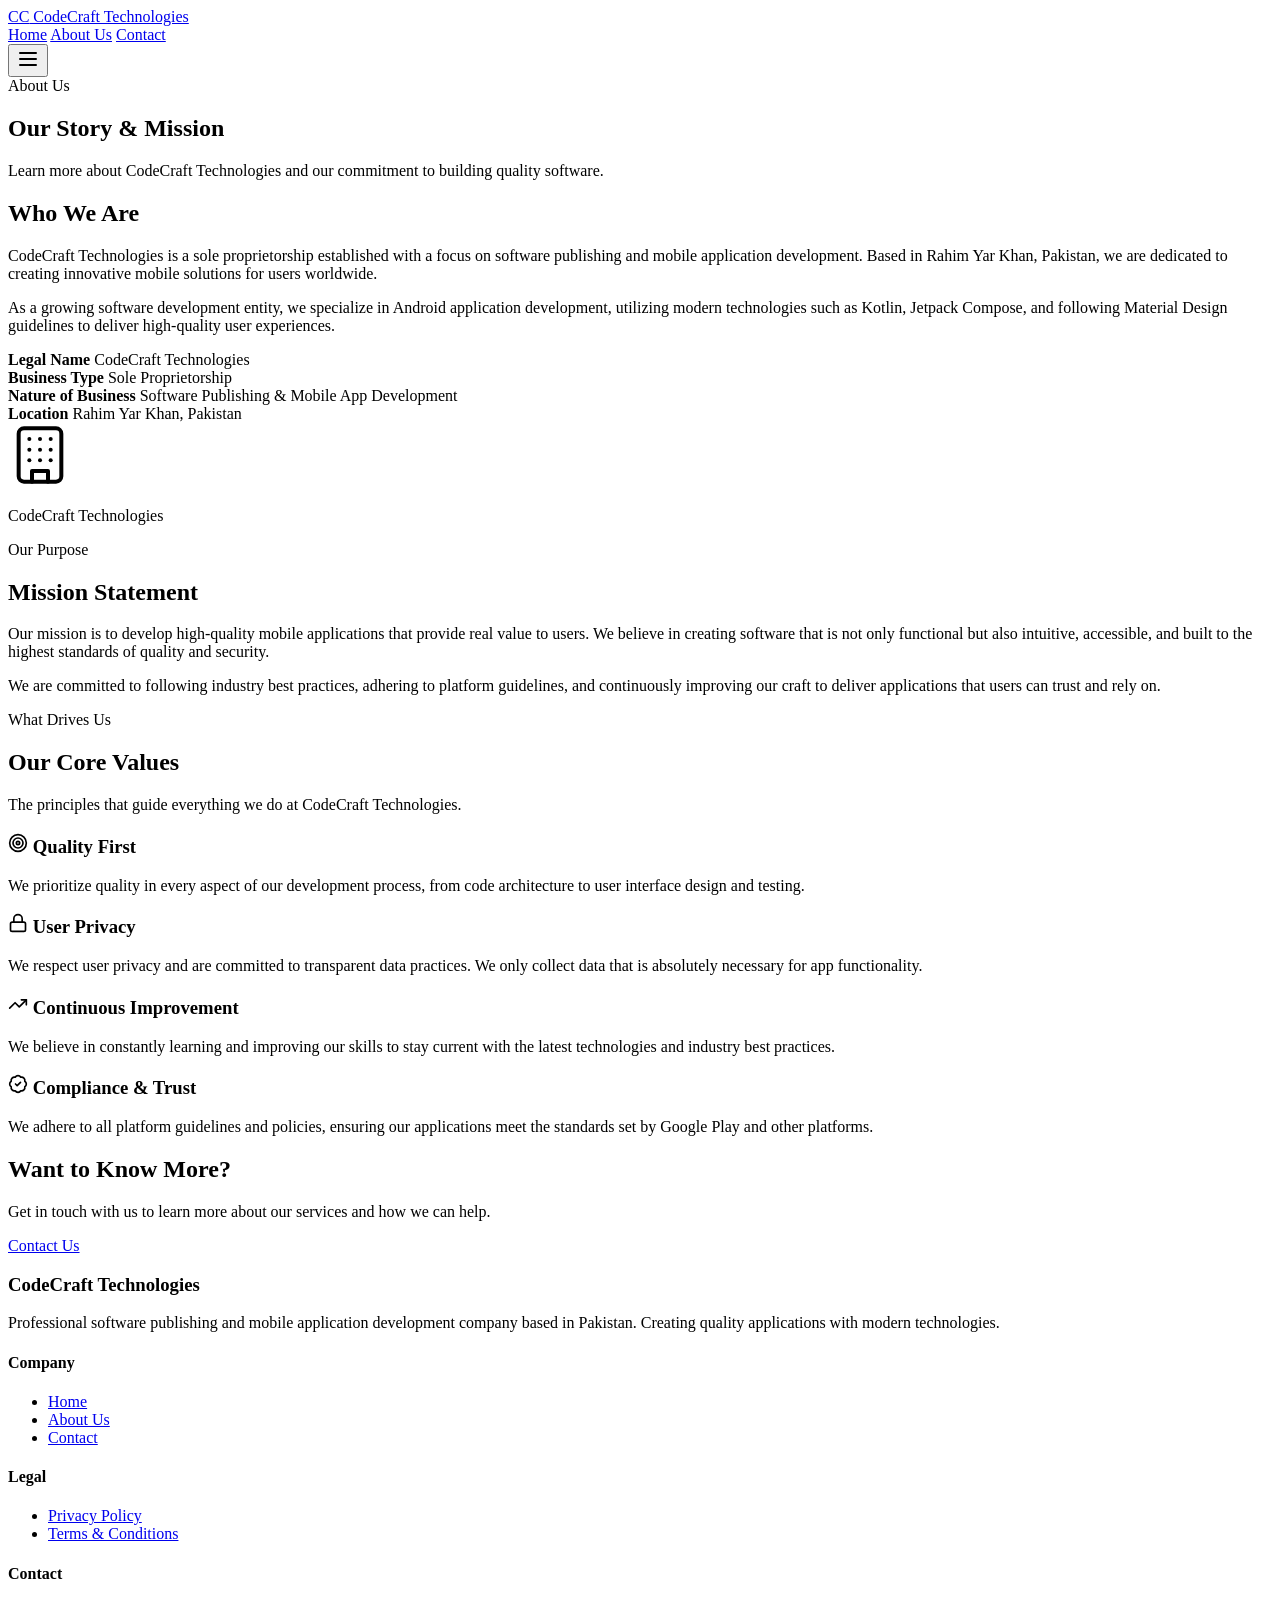
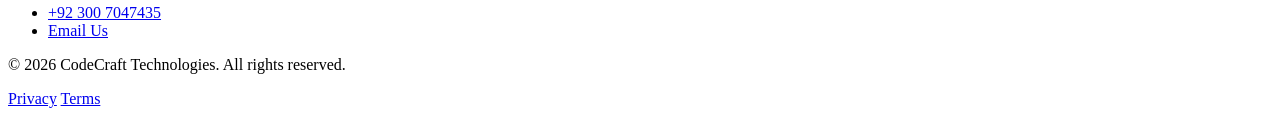
==== about.html @ ab317632 "Add files via upload" ====
<!DOCTYPE html>
<html lang="en">

<head>
    <meta charset="UTF-8">
    <meta name="viewport" content="width=device-width, initial-scale=1.0">
    <meta name="description"
        content="Learn about CodeCraft Technologies - a software publishing and mobile application development company based in Pakistan.">
    <title>About Us | CodeCraft Technologies</title>
    <link rel="stylesheet" href="css/style.css">
</head>

<body>
    <!-- Header -->
    <header class="header">
        <div class="container">
            <a href="index.html" class="logo">
                <span class="logo-icon">CC</span>
                CodeCraft Technologies
            </a>
            <nav class="nav" id="nav">
                <a href="index.html" class="nav-link">Home</a>
                <a href="about.html" class="nav-link active">About Us</a>
                <a href="contact.html" class="nav-link">Contact</a>
            </nav>
            <button class="mobile-menu-btn" id="menuBtn" aria-label="Toggle menu">
                <svg xmlns="http://www.w3.org/2000/svg" width="24" height="24" viewBox="0 0 24 24" fill="none"
                    stroke="currentColor" stroke-width="2" stroke-linecap="round" stroke-linejoin="round">
                    <line x1="4" x2="20" y1="12" y2="12" />
                    <line x1="4" x2="20" y1="6" y2="6" />
                    <line x1="4" x2="20" y1="18" y2="18" />
                </svg>
            </button>
        </div>
    </header>

    <!-- Page Header -->
    <section class="page-header">
        <div class="container">
            <span class="section-label">About Us</span>
            <h1>Our Story & Mission</h1>
            <p>Learn more about CodeCraft Technologies and our commitment to building quality software.</p>
        </div>
    </section>

    <!-- About Intro -->
    <section class="section">
        <div class="container">
            <div class="about-intro">
                <div class="about-intro-content">
                    <h2>Who We Are</h2>
                    <p>CodeCraft Technologies is a sole proprietorship established with a focus on software publishing
                        and mobile application development. Based in Rahim Yar Khan, Pakistan, we are dedicated to
                        creating innovative mobile solutions for users worldwide.</p>
                    <p>As a growing software development entity, we specialize in Android application development,
                        utilizing modern technologies such as Kotlin, Jetpack Compose, and following Material Design
                        guidelines to deliver high-quality user experiences.</p>

                    <div class="about-details">
                        <div class="about-detail-item">
                            <strong>Legal Name</strong>
                            <span>CodeCraft Technologies</span>
                        </div>
                        <div class="about-detail-item">
                            <strong>Business Type</strong>
                            <span>Sole Proprietorship</span>
                        </div>
                        <div class="about-detail-item">
                            <strong>Nature of Business</strong>
                            <span>Software Publishing & Mobile App Development</span>
                        </div>
                        <div class="about-detail-item">
                            <strong>Location</strong>
                            <span>Rahim Yar Khan, Pakistan</span>
                        </div>
                    </div>
                </div>
                <div class="about-image">
                    <span class="about-image-icon">
                        <svg xmlns="http://www.w3.org/2000/svg" width="64" height="64" viewBox="0 0 24 24" fill="none"
                            stroke="currentColor" stroke-width="1.5" stroke-linecap="round" stroke-linejoin="round">
                            <rect width="16" height="20" x="4" y="2" rx="2" ry="2" />
                            <path d="M9 22v-4h6v4" />
                            <path d="M8 6h.01" />
                            <path d="M16 6h.01" />
                            <path d="M12 6h.01" />
                            <path d="M12 10h.01" />
                            <path d="M12 14h.01" />
                            <path d="M16 10h.01" />
                            <path d="M16 14h.01" />
                            <path d="M8 10h.01" />
                            <path d="M8 14h.01" />
                        </svg>
                    </span>
                    <p>CodeCraft Technologies</p>
                </div>
            </div>
        </div>
    </section>

    <!-- Mission Section -->
    <section class="section mission-section" style="background-color: var(--color-background);">
        <div class="container">
            <div class="section-header">
                <span class="section-label">Our Purpose</span>
                <h2>Mission Statement</h2>
            </div>
            <div class="mission-content">
                <p>Our mission is to develop high-quality mobile applications that provide real value to users. We
                    believe in creating software that is not only functional but also intuitive, accessible, and built
                    to the highest standards of quality and security.</p>
                <p>We are committed to following industry best practices, adhering to platform guidelines, and
                    continuously improving our craft to deliver applications that users can trust and rely on.</p>
            </div>
        </div>
    </section>

    <!-- Values Section -->
    <section class="section values-section">
        <div class="container">
            <div class="section-header">
                <span class="section-label">What Drives Us</span>
                <h2>Our Core Values</h2>
                <p>The principles that guide everything we do at CodeCraft Technologies.</p>
            </div>
            <div class="values-grid">
                <div class="value-card">
                    <h3>
                        <svg xmlns="http://www.w3.org/2000/svg" width="20" height="20" viewBox="0 0 24 24" fill="none"
                            stroke="currentColor" stroke-width="2" stroke-linecap="round" stroke-linejoin="round">
                            <circle cx="12" cy="12" r="10" />
                            <circle cx="12" cy="12" r="6" />
                            <circle cx="12" cy="12" r="2" />
                        </svg>
                        Quality First
                    </h3>
                    <p>We prioritize quality in every aspect of our development process, from code architecture to user
                        interface design and testing.</p>
                </div>
                <div class="value-card">
                    <h3>
                        <svg xmlns="http://www.w3.org/2000/svg" width="20" height="20" viewBox="0 0 24 24" fill="none"
                            stroke="currentColor" stroke-width="2" stroke-linecap="round" stroke-linejoin="round">
                            <rect width="18" height="11" x="3" y="11" rx="2" ry="2" />
                            <path d="M7 11V7a5 5 0 0 1 10 0v4" />
                        </svg>
                        User Privacy
                    </h3>
                    <p>We respect user privacy and are committed to transparent data practices. We only collect data
                        that is absolutely necessary for app functionality.</p>
                </div>
                <div class="value-card">
                    <h3>
                        <svg xmlns="http://www.w3.org/2000/svg" width="20" height="20" viewBox="0 0 24 24" fill="none"
                            stroke="currentColor" stroke-width="2" stroke-linecap="round" stroke-linejoin="round">
                            <polyline points="22 7 13.5 15.5 8.5 10.5 2 17" />
                            <polyline points="16 7 22 7 22 13" />
                        </svg>
                        Continuous Improvement
                    </h3>
                    <p>We believe in constantly learning and improving our skills to stay current with the latest
                        technologies and industry best practices.</p>
                </div>
                <div class="value-card">
                    <h3>
                        <svg xmlns="http://www.w3.org/2000/svg" width="20" height="20" viewBox="0 0 24 24" fill="none"
                            stroke="currentColor" stroke-width="2" stroke-linecap="round" stroke-linejoin="round">
                            <path
                                d="M3.85 8.62a4 4 0 0 1 4.78-4.77 4 4 0 0 1 6.74 0 4 4 0 0 1 4.78 4.78 4 4 0 0 1 0 6.74 4 4 0 0 1-4.77 4.78 4 4 0 0 1-6.75 0 4 4 0 0 1-4.78-4.77 4 4 0 0 1 0-6.76Z" />
                            <path d="m9 12 2 2 4-4" />
                        </svg>
                        Compliance & Trust
                    </h3>
                    <p>We adhere to all platform guidelines and policies, ensuring our applications meet the standards
                        set by Google Play and other platforms.</p>
                </div>
            </div>
        </div>
    </section>

    <!-- CTA Section -->
    <section class="cta-section">
        <div class="container">
            <div class="cta-content">
                <h2>Want to Know More?</h2>
                <p>Get in touch with us to learn more about our services and how we can help.</p>
                <a href="contact.html" class="btn btn-primary btn-lg">Contact Us</a>
            </div>
        </div>
    </section>

    <!-- Footer -->
    <footer class="footer">
        <div class="container">
            <div class="footer-grid">
                <div class="footer-brand">
                    <h3>CodeCraft Technologies</h3>
                    <p>Professional software publishing and mobile application development company based in Pakistan.
                        Creating quality applications with modern technologies.</p>
                </div>
                <div class="footer-nav">
                    <h4>Company</h4>
                    <ul class="footer-links">
                        <li><a href="index.html">Home</a></li>
                        <li><a href="about.html">About Us</a></li>
                        <li><a href="contact.html">Contact</a></li>
                    </ul>
                </div>
                <div class="footer-nav">
                    <h4>Legal</h4>
                    <ul class="footer-links">
                        <li><a href="privacy.html">Privacy Policy</a></li>
                        <li><a href="terms.html">Terms & Conditions</a></li>
                    </ul>
                </div>
                <div class="footer-nav">
                    <h4>Contact</h4>
                    <ul class="footer-links">
                        <li><a href="tel:+923007047435">+92 300 7047435</a></li>
                        <li><a href="mailto:bhinaam6@gmail.com">Email Us</a></li>
                    </ul>
                </div>
            </div>
            <div class="footer-bottom">
                <p>&copy; 2026 CodeCraft Technologies. All rights reserved.</p>
                <div class="footer-bottom-links">
                    <a href="privacy.html">Privacy</a>
                    <a href="terms.html">Terms</a>
                </div>
            </div>
        </div>
    </footer>

    <script>
        document.getElementById('menuBtn').addEventListener('click', function () {
            document.getElementById('nav').classList.toggle('active');
        });
    </script>
</body>

</html>
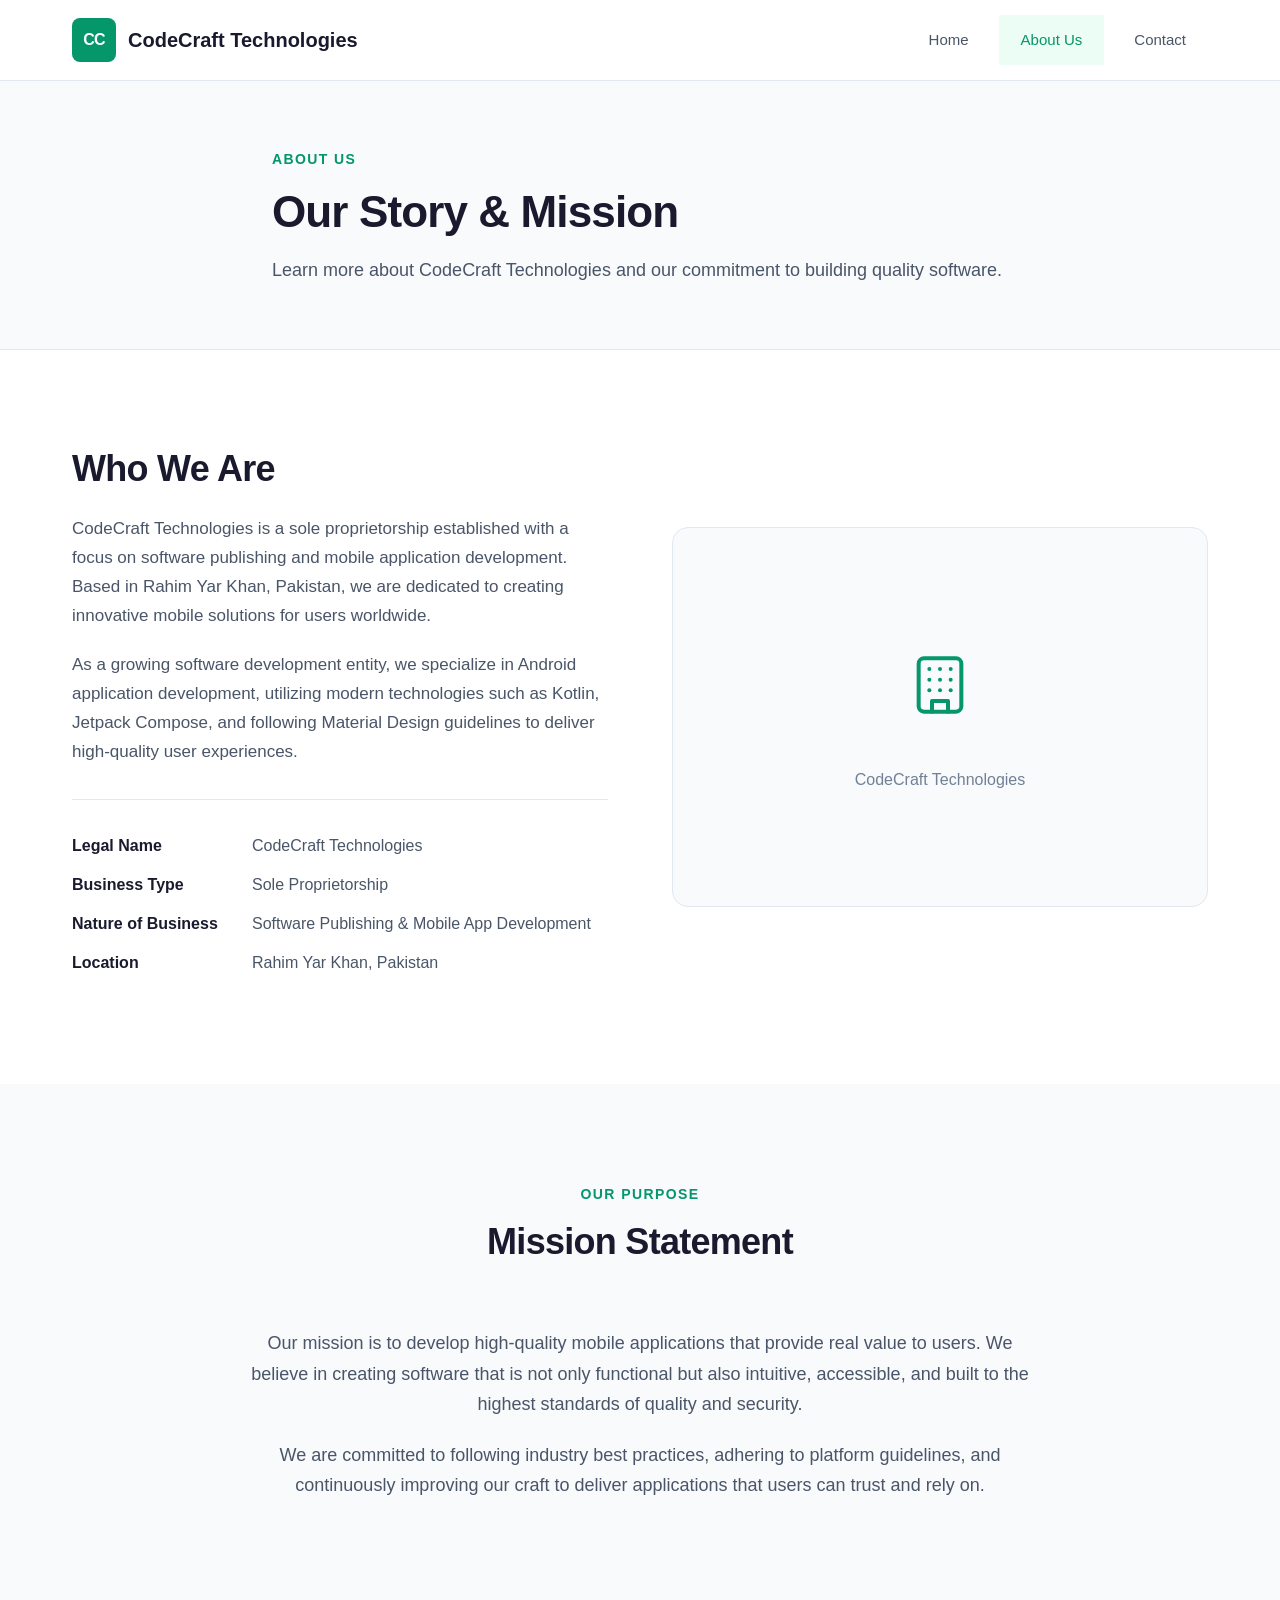
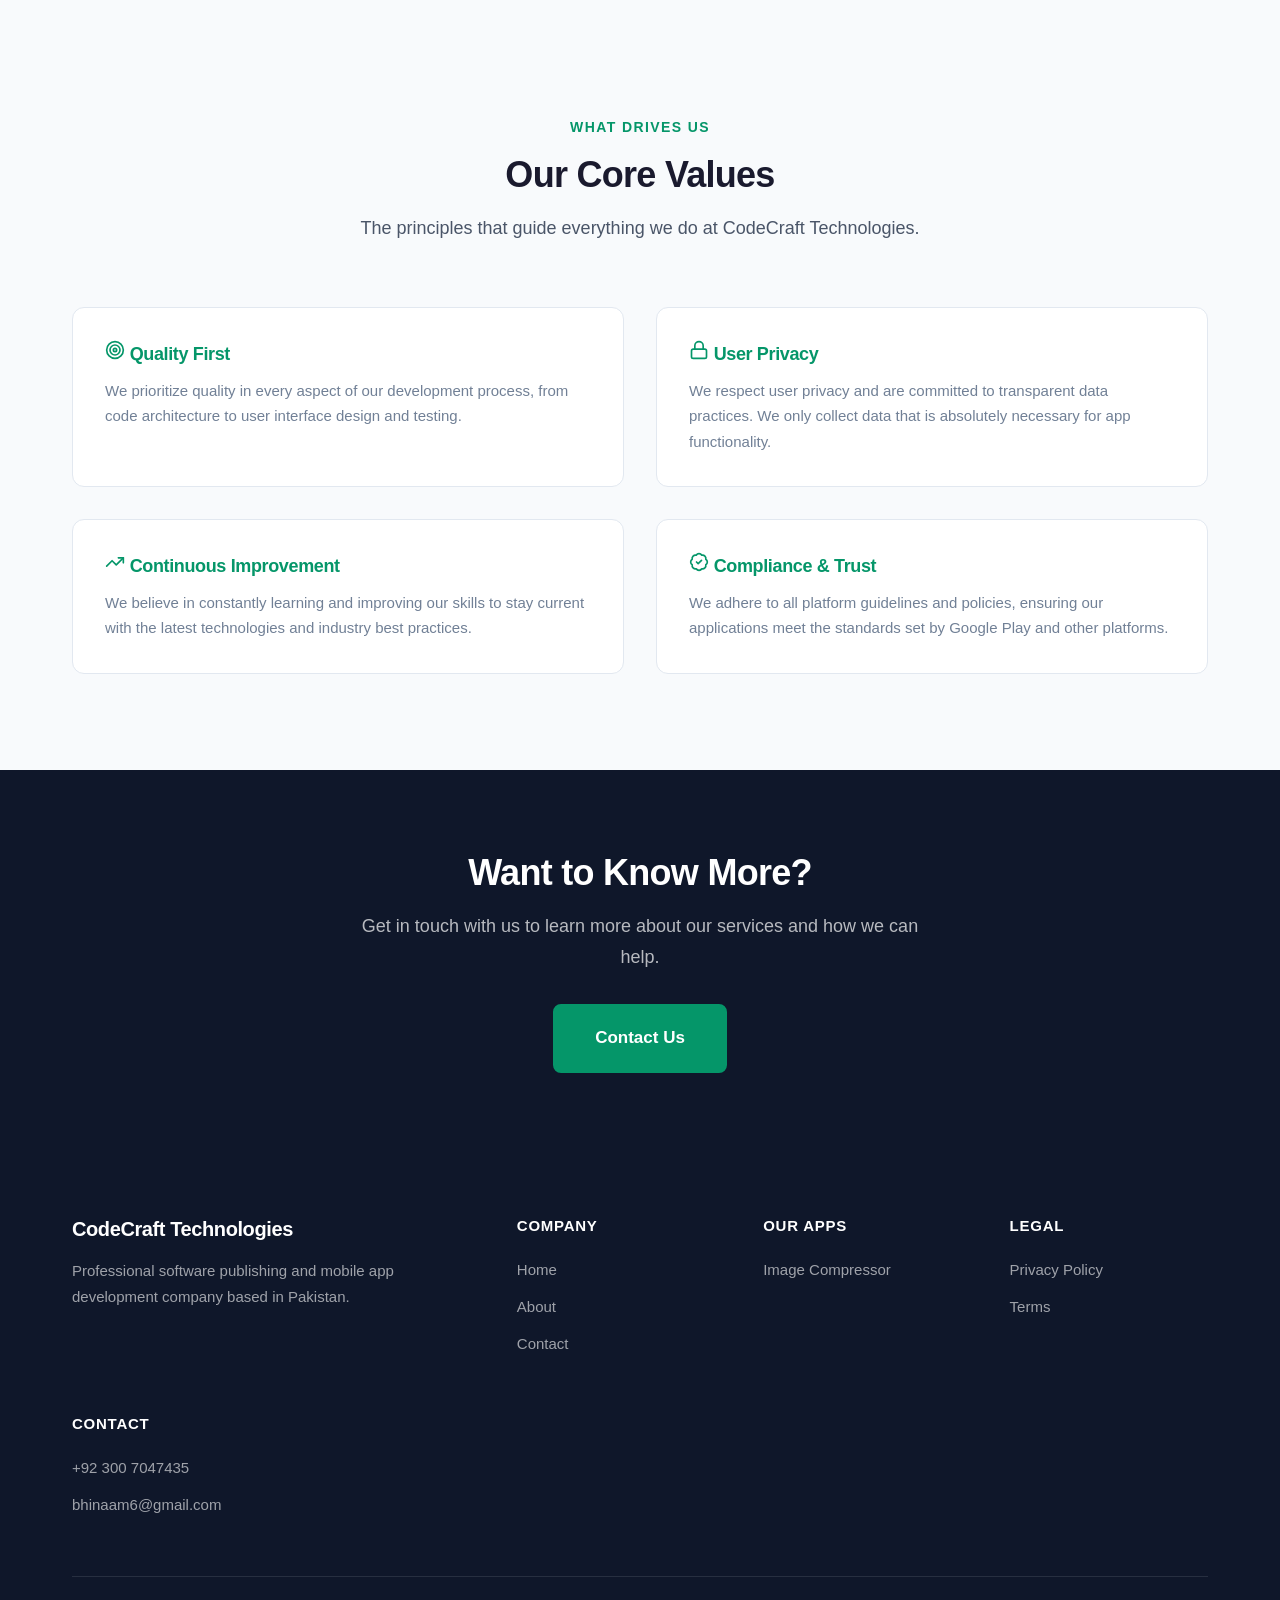
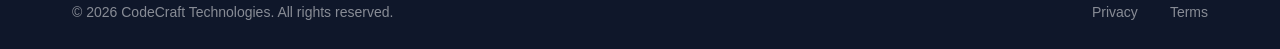
==== commit e932ad14: "Add files via upload" ====
--- a/about.html
+++ b/about.html
@@ -195,29 +195,34 @@
             <div class="footer-grid">
                 <div class="footer-brand">
                     <h3>CodeCraft Technologies</h3>
-                    <p>Professional software publishing and mobile application development company based in Pakistan.
-                        Creating quality applications with modern technologies.</p>
+                    <p>Professional software publishing and mobile app development company based in Pakistan.</p>
                 </div>
                 <div class="footer-nav">
                     <h4>Company</h4>
                     <ul class="footer-links">
                         <li><a href="index.html">Home</a></li>
-                        <li><a href="about.html">About Us</a></li>
+                        <li><a href="about.html">About</a></li>
                         <li><a href="contact.html">Contact</a></li>
                     </ul>
                 </div>
                 <div class="footer-nav">
+                    <h4>Our Apps</h4>
+                    <ul class="footer-links">
+                        <li><a href="apps/image-compressor/index.html">Image Compressor</a></li>
+                    </ul>
+                </div>
+                <div class="footer-nav">
                     <h4>Legal</h4>
                     <ul class="footer-links">
                         <li><a href="privacy.html">Privacy Policy</a></li>
-                        <li><a href="terms.html">Terms & Conditions</a></li>
+                        <li><a href="terms.html">Terms</a></li>
                     </ul>
                 </div>
                 <div class="footer-nav">
                     <h4>Contact</h4>
                     <ul class="footer-links">
                         <li><a href="tel:+923007047435">+92 300 7047435</a></li>
-                        <li><a href="mailto:bhinaam6@gmail.com">Email Us</a></li>
+                        <li><a href="mailto:bhinaam6@gmail.com">bhinaam6@gmail.com</a></li>
                     </ul>
                 </div>
             </div>
--- a/css/style.css
+++ b/css/style.css
@@ -0,0 +1,1141 @@
+/* CodeCraft Technologies - Modern Professional Stylesheet */
+/* Design: Flat, minimal, professional - No shadows, no gradients */
+
+/* ========================================
+   1. CSS RESET & BASE
+   ======================================== */
+@import url('https://fonts.googleapis.com/css2?family=Plus+Jakarta+Sans:wght@400;500;600;700;800&display=swap');
+
+*,
+*::before,
+*::after {
+    margin: 0;
+    padding: 0;
+    box-sizing: border-box;
+}
+
+html {
+    font-size: 16px;
+    scroll-behavior: smooth;
+}
+
+body {
+    font-family: 'Plus Jakarta Sans', -apple-system, BlinkMacSystemFont, 'Segoe UI', Roboto, sans-serif;
+    font-weight: 400;
+    line-height: 1.7;
+    color: #1a1a2e;
+    background-color: #FFFFFF;
+    min-height: 100vh;
+    display: flex;
+    flex-direction: column;
+    -webkit-font-smoothing: antialiased;
+    -moz-osx-font-smoothing: grayscale;
+}
+
+/* ========================================
+   2. COLOR VARIABLES
+   ======================================== */
+:root {
+    --color-primary: #059669;
+    --color-primary-dark: #047857;
+    --color-primary-light: #10b981;
+    --color-primary-subtle: #ecfdf5;
+    --color-white: #FFFFFF;
+    --color-text: #1a1a2e;
+    --color-text-secondary: #4a5568;
+    --color-text-muted: #718096;
+    --color-border: #e2e8f0;
+    --color-background: #f8fafc;
+    --color-dark: #0f172a;
+}
+
+/* ========================================
+   3. TYPOGRAPHY
+   ======================================== */
+h1,
+h2,
+h3,
+h4,
+h5,
+h6 {
+    font-weight: 700;
+    line-height: 1.25;
+    color: var(--color-text);
+    letter-spacing: -0.02em;
+}
+
+h1 {
+    font-size: 3.5rem;
+    font-weight: 800;
+}
+
+h2 {
+    font-size: 2.25rem;
+}
+
+h3 {
+    font-size: 1.5rem;
+}
+
+h4 {
+    font-size: 1.25rem;
+}
+
+p {
+    color: var(--color-text-secondary);
+    margin-bottom: 1.25rem;
+}
+
+.lead {
+    font-size: 1.25rem;
+    line-height: 1.8;
+    color: var(--color-text-secondary);
+}
+
+a {
+    color: var(--color-primary);
+    text-decoration: none;
+    transition: color 0.2s ease;
+}
+
+a:hover {
+    color: var(--color-primary-dark);
+}
+
+/* Icon Styling */
+[class^="lucide-"],
+[class*=" lucide-"] {
+    font-size: inherit;
+    line-height: 1;
+    display: inline-flex;
+    align-items: center;
+    justify-content: center;
+}
+
+/* ========================================
+   4. LAYOUT UTILITIES
+   ======================================== */
+.container {
+    width: 100%;
+    max-width: 1200px;
+    margin: 0 auto;
+    padding: 0 2rem;
+}
+
+.section {
+    padding: 6rem 0;
+}
+
+.section-header {
+    text-align: center;
+    margin-bottom: 4rem;
+}
+
+.section-header h2 {
+    margin-bottom: 1rem;
+}
+
+.section-header p {
+    max-width: 600px;
+    margin: 0 auto;
+    font-size: 1.125rem;
+}
+
+.section-label {
+    display: inline-block;
+    font-size: 0.875rem;
+    font-weight: 600;
+    color: var(--color-primary);
+    text-transform: uppercase;
+    letter-spacing: 0.1em;
+    margin-bottom: 0.75rem;
+}
+
+/* ========================================
+   5. HEADER & NAVIGATION
+   ======================================== */
+.header {
+    background-color: var(--color-white);
+    border-bottom: 1px solid var(--color-border);
+    position: sticky;
+    top: 0;
+    z-index: 1000;
+}
+
+.header .container {
+    display: flex;
+    align-items: center;
+    justify-content: space-between;
+    height: 80px;
+}
+
+.logo {
+    display: flex;
+    align-items: center;
+    gap: 0.75rem;
+    font-size: 1.25rem;
+    font-weight: 700;
+    color: var(--color-text);
+}
+
+.logo:hover {
+    color: var(--color-text);
+}
+
+.logo-icon {
+    width: 44px;
+    height: 44px;
+    background-color: var(--color-primary);
+    color: var(--color-white);
+    display: flex;
+    align-items: center;
+    justify-content: center;
+    font-weight: 800;
+    font-size: 1rem;
+    letter-spacing: -0.05em;
+    border-radius: 8px;
+}
+
+.nav {
+    display: flex;
+    align-items: center;
+    gap: 0.5rem;
+}
+
+.nav-link {
+    font-weight: 500;
+    font-size: 0.9375rem;
+    color: var(--color-text-secondary);
+    padding: 0.625rem 1.25rem;
+    border: 2px solid transparent;
+    transition: all 0.2s ease;
+}
+
+.nav-link:hover {
+    color: var(--color-primary);
+}
+
+.nav-link.active {
+    color: var(--color-primary);
+    background-color: var(--color-primary-subtle);
+    border-color: var(--color-primary-subtle);
+}
+
+.mobile-menu-btn {
+    display: none;
+    background: none;
+    border: 2px solid var(--color-border);
+    width: 44px;
+    height: 44px;
+    font-size: 1.25rem;
+    color: var(--color-text);
+    cursor: pointer;
+    align-items: center;
+    justify-content: center;
+}
+
+/* ========================================
+   6. HERO SECTION
+   ======================================== */
+.hero {
+    padding: 6rem 0 8rem;
+    background-color: var(--color-white);
+    position: relative;
+}
+
+.hero::after {
+    content: '';
+    position: absolute;
+    bottom: 0;
+    left: 0;
+    right: 0;
+    height: 1px;
+    background-color: var(--color-border);
+}
+
+.hero-content {
+    max-width: 800px;
+    margin: 0 auto;
+    text-align: center;
+}
+
+.hero-badge {
+    display: inline-flex;
+    align-items: center;
+    gap: 0.5rem;
+    padding: 0.5rem 1rem;
+    background-color: var(--color-primary-subtle);
+    color: var(--color-primary-dark);
+    font-size: 0.875rem;
+    font-weight: 600;
+    margin-bottom: 2rem;
+    border: 1px solid var(--color-primary);
+    border-radius: 50px;
+}
+
+.hero h1 {
+    margin-bottom: 1.5rem;
+}
+
+.hero h1 .highlight {
+    color: var(--color-primary);
+}
+
+.hero .lead {
+    margin-bottom: 2.5rem;
+}
+
+.hero-buttons {
+    display: flex;
+    gap: 1rem;
+    justify-content: center;
+    flex-wrap: wrap;
+}
+
+/* ========================================
+   7. BUTTONS
+   ======================================== */
+.btn {
+    display: inline-flex;
+    align-items: center;
+    justify-content: center;
+    gap: 0.5rem;
+    padding: 1rem 2rem;
+    font-size: 1rem;
+    font-weight: 600;
+    border: 2px solid transparent;
+    border-radius: 8px;
+    cursor: pointer;
+    transition: all 0.2s ease;
+    text-decoration: none;
+}
+
+.btn-primary {
+    background-color: var(--color-primary);
+    color: var(--color-white);
+    border-color: var(--color-primary);
+}
+
+.btn-primary:hover {
+    background-color: var(--color-primary-dark);
+    border-color: var(--color-primary-dark);
+    color: var(--color-white);
+}
+
+.btn-outline {
+    background-color: transparent;
+    color: var(--color-text);
+    border-color: var(--color-border);
+}
+
+.btn-outline:hover {
+    border-color: var(--color-primary);
+    color: var(--color-primary);
+}
+
+.btn-lg {
+    padding: 1.125rem 2.5rem;
+    font-size: 1.0625rem;
+}
+
+/* ========================================
+   8. FEATURES / SERVICES
+   ======================================== */
+.features {
+    background-color: var(--color-background);
+}
+
+.features-grid {
+    display: grid;
+    grid-template-columns: repeat(3, 1fr);
+    gap: 2rem;
+}
+
+.feature-card {
+    background-color: var(--color-white);
+    padding: 2.5rem;
+    border: 1px solid var(--color-border);
+    transition: border-color 0.2s ease;
+    border-radius: 12px;
+}
+
+.feature-card:hover {
+    border-color: var(--color-primary);
+}
+
+.feature-icon {
+    width: 56px;
+    height: 56px;
+    background-color: var(--color-primary-subtle);
+    color: var(--color-primary);
+    display: flex;
+    align-items: center;
+    justify-content: center;
+    font-size: 1.5rem;
+    margin-bottom: 1.5rem;
+    border-radius: 10px;
+}
+
+.feature-card h3 {
+    margin-bottom: 0.75rem;
+    font-size: 1.25rem;
+}
+
+.feature-card p {
+    color: var(--color-text-muted);
+    margin-bottom: 0;
+    font-size: 0.9375rem;
+    line-height: 1.7;
+}
+
+/* ========================================
+   9. STATS SECTION
+   ======================================== */
+.stats {
+    background-color: var(--color-primary);
+    padding: 4rem 0;
+}
+
+.stats-grid {
+    display: grid;
+    grid-template-columns: repeat(4, 1fr);
+    gap: 2rem;
+    text-align: center;
+}
+
+.stat-item h3 {
+    font-size: 2.5rem;
+    color: var(--color-white);
+    margin-bottom: 0.5rem;
+    font-weight: 800;
+}
+
+.stat-item p {
+    color: rgba(255, 255, 255, 0.8);
+    font-size: 0.9375rem;
+    margin: 0;
+    font-weight: 500;
+}
+
+/* ========================================
+   10. ABOUT PREVIEW
+   ======================================== */
+.about-preview {
+    background-color: var(--color-white);
+}
+
+.about-content-wrapper {
+    display: grid;
+    grid-template-columns: 1fr 1fr;
+    gap: 4rem;
+    align-items: center;
+}
+
+.about-text .section-label {
+    margin-bottom: 1rem;
+}
+
+.about-text h2 {
+    margin-bottom: 1.5rem;
+}
+
+.about-text p {
+    font-size: 1.0625rem;
+}
+
+.about-visual {
+    background-color: var(--color-background);
+    border: 1px solid var(--color-border);
+    height: 400px;
+    display: flex;
+    flex-direction: column;
+    align-items: center;
+    justify-content: center;
+    text-align: center;
+    padding: 2rem;
+    border-radius: 16px;
+}
+
+.about-visual-icon {
+    width: 80px;
+    height: 80px;
+    background-color: var(--color-primary);
+    color: var(--color-white);
+    display: flex;
+    align-items: center;
+    justify-content: center;
+    font-size: 2rem;
+    margin-bottom: 1.5rem;
+    border-radius: 12px;
+}
+
+.about-visual h3 {
+    color: var(--color-text);
+    margin-bottom: 0.5rem;
+}
+
+.about-visual p {
+    color: var(--color-text-muted);
+    margin: 0;
+}
+
+/* ========================================
+   11. PAGE HEADER (Internal Pages)
+   ======================================== */
+.page-header {
+    padding: 4rem 0;
+    background-color: var(--color-background);
+    border-bottom: 1px solid var(--color-border);
+}
+
+.page-header .container {
+    max-width: 800px;
+}
+
+.page-header .section-label {
+    margin-bottom: 0.75rem;
+}
+
+.page-header h1 {
+    font-size: 2.75rem;
+    margin-bottom: 1rem;
+}
+
+.page-header p {
+    font-size: 1.125rem;
+    color: var(--color-text-secondary);
+    margin: 0;
+}
+
+/* ========================================
+   12. ABOUT PAGE
+   ======================================== */
+.about-intro {
+    display: grid;
+    grid-template-columns: 1fr 1fr;
+    gap: 4rem;
+    align-items: center;
+}
+
+.about-intro-content h2 {
+    margin-bottom: 1.5rem;
+}
+
+.about-intro-content p {
+    font-size: 1.0625rem;
+}
+
+.about-details {
+    margin-top: 2rem;
+    padding-top: 2rem;
+    border-top: 1px solid var(--color-border);
+}
+
+.about-detail-item {
+    display: flex;
+    margin-bottom: 0.75rem;
+}
+
+.about-detail-item strong {
+    min-width: 180px;
+    color: var(--color-text);
+    font-weight: 600;
+}
+
+.about-detail-item span {
+    color: var(--color-text-secondary);
+}
+
+.about-image {
+    background-color: var(--color-background);
+    border: 1px solid var(--color-border);
+    height: 380px;
+    display: flex;
+    flex-direction: column;
+    align-items: center;
+    justify-content: center;
+    border-radius: 16px;
+}
+
+.about-image-icon {
+    font-size: 4rem;
+    color: var(--color-primary);
+    margin-bottom: 1rem;
+}
+
+.about-image p {
+    color: var(--color-text-muted);
+    font-weight: 500;
+    margin: 0;
+}
+
+/* Values Section */
+.values-section {
+    background-color: var(--color-background);
+}
+
+.values-grid {
+    display: grid;
+    grid-template-columns: repeat(2, 1fr);
+    gap: 2rem;
+}
+
+.value-card {
+    background-color: var(--color-white);
+    padding: 2rem;
+    border: 1px solid var(--color-border);
+    border-radius: 12px;
+}
+
+.value-card h3 {
+    color: var(--color-primary);
+    font-size: 1.125rem;
+    margin-bottom: 0.75rem;
+}
+
+.value-card p {
+    color: var(--color-text-muted);
+    margin-bottom: 0;
+    font-size: 0.9375rem;
+}
+
+/* Mission Section */
+.mission-section {
+    background-color: var(--color-white);
+}
+
+.mission-content {
+    max-width: 800px;
+    margin: 0 auto;
+    text-align: center;
+}
+
+.mission-content p {
+    font-size: 1.125rem;
+}
+
+/* ========================================
+   13. CONTACT PAGE
+   ======================================== */
+.contact-grid {
+    display: grid;
+    grid-template-columns: repeat(3, 1fr);
+    gap: 2rem;
+}
+
+.contact-card {
+    background-color: var(--color-white);
+    padding: 2.5rem;
+    border: 1px solid var(--color-border);
+    text-align: center;
+    transition: border-color 0.2s ease;
+    border-radius: 12px;
+}
+
+.contact-card:hover {
+    border-color: var(--color-primary);
+}
+
+.contact-icon {
+    width: 56px;
+    height: 56px;
+    background-color: var(--color-primary-subtle);
+    color: var(--color-primary);
+    display: flex;
+    align-items: center;
+    justify-content: center;
+    font-size: 1.5rem;
+    margin: 0 auto 1.25rem;
+    border-radius: 10px;
+}
+
+.contact-card h4 {
+    margin-bottom: 0.75rem;
+    font-size: 1.125rem;
+}
+
+.contact-card p {
+    color: var(--color-text-muted);
+    margin-bottom: 0;
+    font-size: 0.9375rem;
+    line-height: 1.8;
+}
+
+/* Contact Person Card */
+.contact-person {
+    background-color: var(--color-background);
+}
+
+.contact-person-card {
+    max-width: 500px;
+    margin: 0 auto;
+    background-color: var(--color-white);
+    padding: 3rem;
+    border: 1px solid var(--color-border);
+    text-align: center;
+    border-radius: 16px;
+}
+
+.contact-person-icon {
+    width: 72px;
+    height: 72px;
+    background-color: var(--color-primary);
+    color: var(--color-white);
+    display: flex;
+    align-items: center;
+    justify-content: center;
+    font-size: 2rem;
+    margin: 0 auto 1.5rem;
+    border-radius: 50%;
+}
+
+.contact-person-card h3 {
+    margin-bottom: 0.5rem;
+}
+
+.contact-person-card .role {
+    color: var(--color-primary);
+    font-weight: 600;
+    font-size: 0.9375rem;
+    margin-bottom: 1rem;
+}
+
+.contact-person-card p {
+    color: var(--color-text-muted);
+    margin: 0;
+}
+
+/* Mailing Address */
+.mailing-section {
+    background-color: var(--color-white);
+}
+
+.mailing-content {
+    max-width: 500px;
+    margin: 0 auto;
+    text-align: center;
+}
+
+.mailing-content .company-name {
+    font-weight: 700;
+    color: var(--color-text);
+    font-size: 1.125rem;
+    margin-bottom: 0.75rem;
+}
+
+.mailing-content p {
+    margin: 0;
+    line-height: 2;
+}
+
+/* ========================================
+   14. LEGAL PAGES (Privacy, Terms)
+   ======================================== */
+.legal-section {
+    background-color: var(--color-white);
+}
+
+.legal-content {
+    max-width: 800px;
+    margin: 0 auto;
+}
+
+.last-updated {
+    display: inline-block;
+    font-size: 0.875rem;
+    color: var(--color-text-muted);
+    padding: 0.5rem 1rem;
+    background-color: var(--color-background);
+    border: 1px solid var(--color-border);
+    margin-bottom: 2.5rem;
+}
+
+.legal-content h2 {
+    font-size: 1.375rem;
+    margin-top: 3rem;
+    margin-bottom: 1rem;
+    padding-bottom: 0.75rem;
+    border-bottom: 2px solid var(--color-primary-subtle);
+    color: var(--color-text);
+}
+
+.legal-content h2:first-of-type {
+    margin-top: 0;
+}
+
+.legal-content p {
+    font-size: 1rem;
+    line-height: 1.8;
+}
+
+.legal-content ul {
+    padding-left: 1.5rem;
+    margin-bottom: 1.5rem;
+}
+
+.legal-content li {
+    margin-bottom: 0.625rem;
+    color: var(--color-text-secondary);
+    line-height: 1.7;
+}
+
+.legal-content li strong {
+    color: var(--color-text);
+}
+
+/* ========================================
+   15. CTA SECTION
+   ======================================== */
+.cta-section {
+    background-color: var(--color-dark);
+    padding: 5rem 0;
+}
+
+.cta-content {
+    text-align: center;
+    max-width: 600px;
+    margin: 0 auto;
+}
+
+.cta-content h2 {
+    color: var(--color-white);
+    margin-bottom: 1rem;
+}
+
+.cta-content p {
+    color: rgba(255, 255, 255, 0.7);
+    margin-bottom: 2rem;
+    font-size: 1.125rem;
+}
+
+/* ========================================
+   16. FOOTER
+   ======================================== */
+.footer {
+    background-color: var(--color-dark);
+    color: var(--color-white);
+    padding: 4rem 0 1.5rem;
+    margin-top: auto;
+}
+
+.footer-grid {
+    display: grid;
+    grid-template-columns: 2fr 1fr 1fr 1fr;
+    gap: 3rem;
+    padding-bottom: 3rem;
+    border-bottom: 1px solid rgba(255, 255, 255, 0.1);
+}
+
+.footer-brand h3 {
+    color: var(--color-white);
+    font-size: 1.25rem;
+    margin-bottom: 1rem;
+}
+
+.footer-brand p {
+    color: rgba(255, 255, 255, 0.6);
+    font-size: 0.9375rem;
+    margin: 0;
+    line-height: 1.7;
+}
+
+.footer-nav h4 {
+    color: var(--color-white);
+    font-size: 0.9375rem;
+    font-weight: 600;
+    margin-bottom: 1.25rem;
+    text-transform: uppercase;
+    letter-spacing: 0.05em;
+}
+
+.footer-links {
+    list-style: none;
+}
+
+.footer-links li {
+    margin-bottom: 0.625rem;
+}
+
+.footer-links a {
+    color: rgba(255, 255, 255, 0.6);
+    font-size: 0.9375rem;
+    transition: color 0.2s ease;
+}
+
+.footer-links a:hover {
+    color: var(--color-white);
+}
+
+.footer-bottom {
+    padding-top: 1.5rem;
+    display: flex;
+    justify-content: space-between;
+    align-items: center;
+}
+
+.footer-bottom p {
+    font-size: 0.875rem;
+    color: rgba(255, 255, 255, 0.5);
+    margin: 0;
+}
+
+.footer-bottom-links {
+    display: flex;
+    gap: 2rem;
+}
+
+.footer-bottom-links a {
+    font-size: 0.875rem;
+    color: rgba(255, 255, 255, 0.5);
+}
+
+.footer-bottom-links a:hover {
+    color: var(--color-white);
+}
+
+/* ========================================
+   17. RESPONSIVE DESIGN
+   ======================================== */
+
+/* Large Tablet */
+@media (max-width: 1024px) {
+    h1 {
+        font-size: 2.75rem;
+    }
+
+    h2 {
+        font-size: 2rem;
+    }
+
+    .hero h1 {
+        font-size: 2.75rem;
+    }
+
+    .footer-grid {
+        grid-template-columns: 1fr 1fr 1fr;
+    }
+
+    .footer-brand {
+        grid-column: 1 / -1;
+    }
+
+    .stats-grid {
+        grid-template-columns: repeat(2, 1fr);
+        gap: 2rem 3rem;
+    }
+}
+
+/* Tablet */
+@media (max-width: 768px) {
+    html {
+        font-size: 15px;
+    }
+
+    .container {
+        padding: 0 1.5rem;
+    }
+
+    .section {
+        padding: 4rem 0;
+    }
+
+    h1 {
+        font-size: 2.25rem;
+    }
+
+    .hero {
+        padding: 4rem 0 5rem;
+    }
+
+    .hero h1 {
+        font-size: 2.25rem;
+    }
+
+    .nav {
+        display: none;
+        position: absolute;
+        top: 100%;
+        left: 0;
+        right: 0;
+        background-color: var(--color-white);
+        flex-direction: column;
+        padding: 1rem;
+        border-bottom: 1px solid var(--color-border);
+        gap: 0;
+    }
+
+    .nav.active {
+        display: flex;
+    }
+
+    .nav-link {
+        padding: 1rem;
+        width: 100%;
+        text-align: center;
+        border-bottom: 1px solid var(--color-border);
+    }
+
+    .nav-link:last-child {
+        border-bottom: none;
+    }
+
+    .nav-link.active {
+        background-color: var(--color-primary-subtle);
+    }
+
+    .mobile-menu-btn {
+        display: flex;
+    }
+
+    .features-grid,
+    .contact-grid {
+        grid-template-columns: 1fr;
+    }
+
+    .about-content-wrapper,
+    .about-intro {
+        grid-template-columns: 1fr;
+        gap: 2rem;
+    }
+
+    .about-visual,
+    .about-image {
+        height: 280px;
+        order: -1;
+    }
+
+    .values-grid {
+        grid-template-columns: 1fr;
+    }
+
+    .footer-grid {
+        grid-template-columns: 1fr 1fr;
+        gap: 2rem;
+    }
+
+    .footer-brand {
+        grid-column: 1 / -1;
+    }
+
+    .footer-bottom {
+        flex-direction: column;
+        gap: 1rem;
+        text-align: center;
+    }
+
+    .page-header h1 {
+        font-size: 2rem;
+    }
+
+    .about-detail-item {
+        flex-direction: column;
+    }
+
+    .about-detail-item strong {
+        min-width: auto;
+        margin-bottom: 0.25rem;
+    }
+}
+
+/* Mobile */
+@media (max-width: 480px) {
+    html {
+        font-size: 14px;
+    }
+
+    .container {
+        padding: 0 1rem;
+    }
+
+    .header .container {
+        height: 70px;
+    }
+
+    .logo {
+        font-size: 1.125rem;
+    }
+
+    .logo-icon {
+        width: 38px;
+        height: 38px;
+        font-size: 0.875rem;
+    }
+
+    h1 {
+        font-size: 1.875rem;
+    }
+
+    h2 {
+        font-size: 1.5rem;
+    }
+
+    .hero {
+        padding: 3rem 0 4rem;
+    }
+
+    .hero h1 {
+        font-size: 1.875rem;
+    }
+
+    .hero .lead {
+        font-size: 1rem;
+    }
+
+    .hero-buttons {
+        flex-direction: column;
+    }
+
+    .hero-buttons .btn {
+        width: 100%;
+    }
+
+    .section {
+        padding: 3rem 0;
+    }
+
+    .page-header {
+        padding: 2.5rem 0;
+    }
+
+    .page-header h1 {
+        font-size: 1.75rem;
+    }
+
+    .btn {
+        padding: 0.875rem 1.5rem;
+        font-size: 0.9375rem;
+    }
+
+    .feature-card,
+    .contact-card,
+    .value-card {
+        padding: 1.75rem;
+    }
+
+    .stats-grid {
+        grid-template-columns: 1fr;
+        gap: 1.5rem;
+    }
+
+    .stat-item h3 {
+        font-size: 2rem;
+    }
+
+    .footer-grid {
+        grid-template-columns: 1fr;
+        text-align: center;
+    }
+
+    .footer-bottom-links {
+        flex-direction: column;
+        gap: 0.75rem;
+    }
+
+    .contact-person-card {
+        padding: 2rem;
+    }
+
+    .legal-content h2 {
+        font-size: 1.25rem;
+    }
+}
